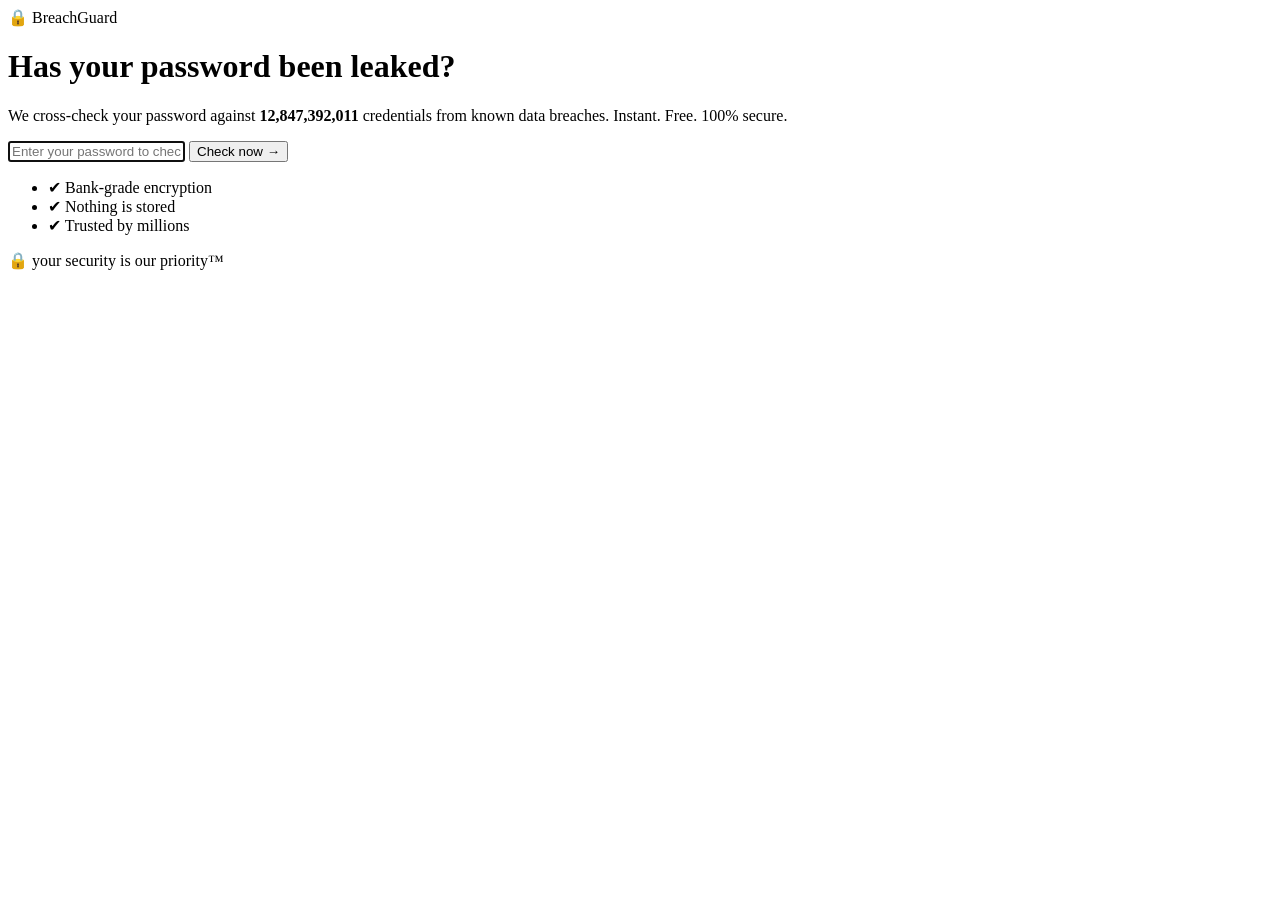
==== srcs/requirements/bonus/flask/app/templates/index.html @ f7393b2f "add bonus" ====
<!DOCTYPE html>
<html lang="en">
<head>
    <meta charset="UTF-8">
    <meta name="viewport" content="width=device-width, initial-scale=1.0">
    <title>BreachGuard · Password Leak Checker</title>
    <link rel="stylesheet" href="{{ url_for('static', filename='style.css') }}">
</head>
<body>
    <main class="card">
        <div class="brand">🔒 BreachGuard</div>
        <h1>Has your password been leaked?</h1>
        <p class="subtitle">
            We cross-check your password against
            <strong>12,847,392,011</strong> credentials from known data breaches.
            Instant. Free. 100% secure.
        </p>

        <form method="post" action="/" autocomplete="off">
            <input
                type="password"
                name="password"
                placeholder="Enter your password to check…"
                aria-label="password"
                autofocus>
            <button type="submit">Check now →</button>
        </form>

        <ul class="trust">
            <li>✔ Bank-grade encryption</li>
            <li>✔ Nothing is stored</li>
            <li>✔ Trusted by millions</li>
        </ul>
    </main>
    <footer>🔒 your security is our priority™</footer>
</body>
</html>
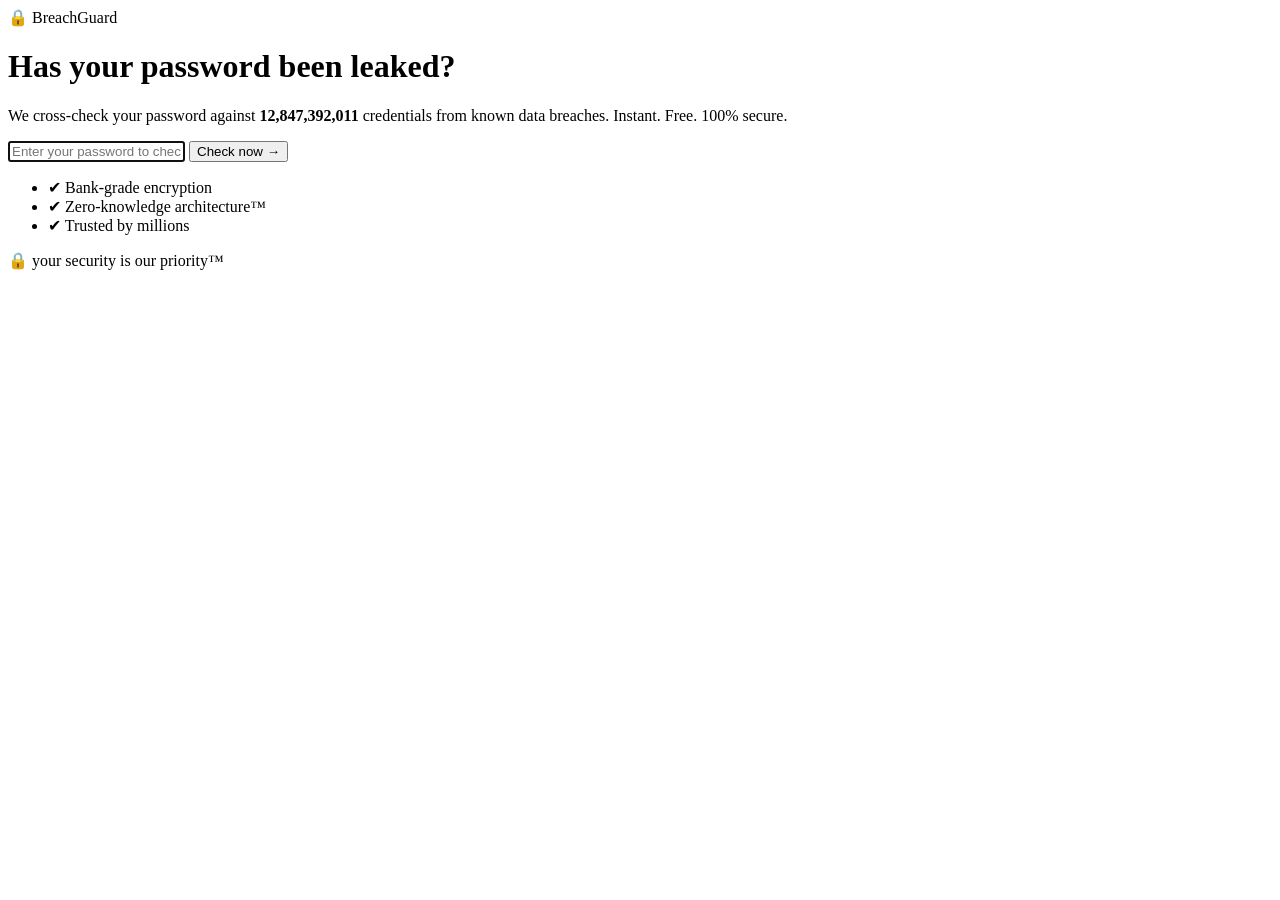
==== commit 6989e7e0: "refactor" ====
--- a/srcs/requirements/bonus/flask/app/templates/index.html
+++ b/srcs/requirements/bonus/flask/app/templates/index.html
@@ -28,7 +28,7 @@
 
         <ul class="trust">
             <li>✔ Bank-grade encryption</li>
-            <li>✔ Nothing is stored</li>
+            <li>✔ Zero-knowledge architecture™</li>
             <li>✔ Trusted by millions</li>
         </ul>
     </main>
